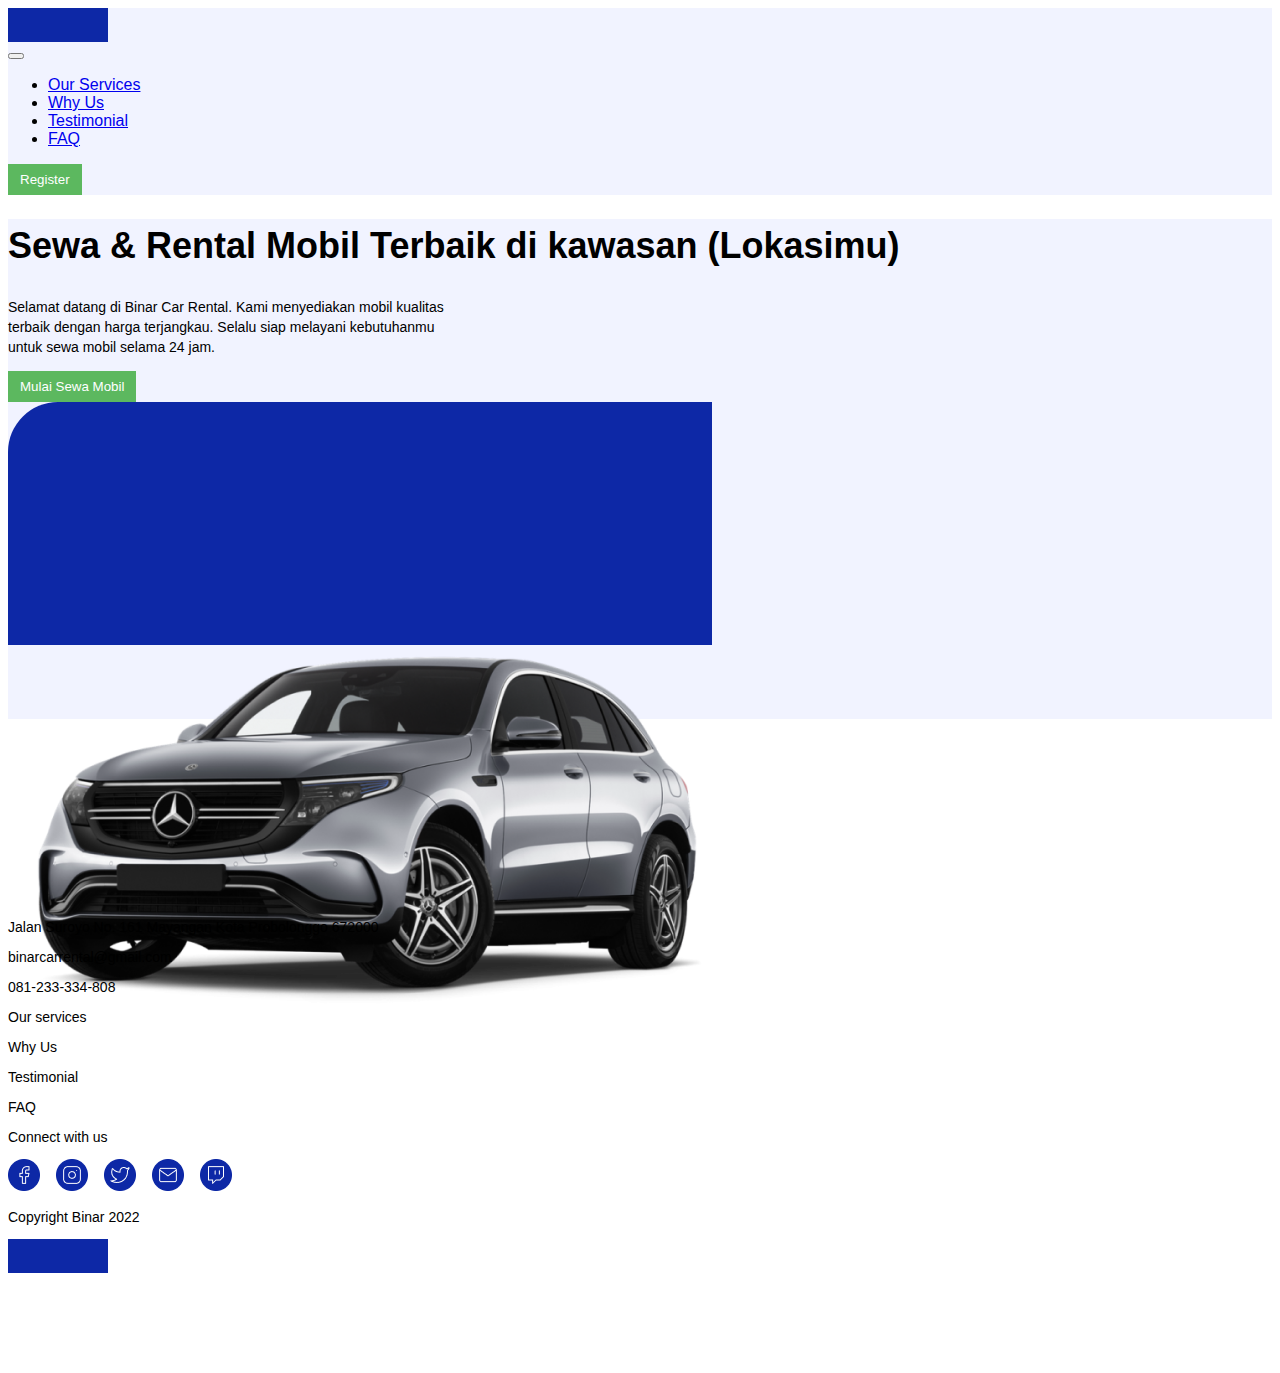
==== public/cars.html @ 1b7198e5 "menambahkan halaman cars" ====
<!doctype html>
<html lang="en">
  <head>
    <!-- Required meta tags -->
    <meta charset="utf-8">
    <meta name="viewport" content="width=device-width, initial-scale=1">

    <!-- Bootstrap CSS -->
    <link href="https://cdn.jsdelivr.net/npm/bootstrap@5.1.3/dist/css/bootstrap.min.css" rel="stylesheet" integrity="sha384-1BmE4kWBq78iYhFldvKuhfTAU6auU8tT94WrHftjDbrCEXSU1oBoqyl2QvZ6jIW3" crossorigin="anonymous">

    <!-- Style -->
    <link rel="stylesheet" href="css/assets/css/style.css">

    <!-- 1. Owl Carousel Min.css -->
    <link rel="stylesheet" href="https://cdnjs.cloudflare.com/ajax/libs/OwlCarousel2/2.3.4/assets/owl.carousel.min.css" integrity="sha512-tS3S5qG0BlhnQROyJXvNjeEM4UpMXHrQfTGmbQ1gKmelCxlSEBUaxhRBj/EFTzpbP4RVSrpEikbmdJobCvhE3g==" crossorigin="anonymous" referrerpolicy="no-referrer" />

    <!-- 2. Owl Carousel Theme Min.css -->
    <link rel="stylesheet" href="https://cdnjs.cloudflare.com/ajax/libs/OwlCarousel2/2.3.4/assets/owl.theme.default.min.css" integrity="sha512-sMXtMNL1zRzolHYKEujM2AqCLUR9F2C4/05cdbxjjLSRvMQIciEPCQZo++nk7go3BtSuK9kfa/s+a4f4i5pLkw==" crossorigin="anonymous" referrerpolicy="no-referrer" />

    <title>Challenge - 01</title>
  </head>
  <body>
    <!-- Navbar -->
    <nav class="navbar navbar-expand-lg navbar-light">
        <div class="container mt-4">
          <div class="kotak"></div>
          <button class="navbar-toggler" type="button" data-bs-toggle="collapse" data-bs-target="#navbarNav" aria-controls="navbarNav" aria-expanded="false" aria-label="Toggle navigation">
            <span class="navbar-toggler-icon"></span>
          </button>
          <div class="collapse navbar-collapse" id="navbarNav">
            <ul class="navbar-nav ms-auto">
              <li class="nav-item ms-2">
                <a class="nav-link" aria-current="page" href="#service">Our Services</a>
              </li>
              <li class="nav-item ms-2">
                <a class="nav-link" href="#why">Why Us</a>
              </li>
              <li class="nav-item ms-2">
                <a class="nav-link" href="#testi">Testimonial</a>
              </li>
              <li class="nav-item ms-2">
                <a class="nav-link" href="#FAQ">FAQ</a>
              </li>
            </ul>

            <div>
                <button class="button-primary fw-bold nav-link rounded-1 ms-4">Register</button>
            </div>
          </div>
        </div>
      </nav>
    <!-- Navbar End -->

    <!-- Hero -->
    <section class="hero">
      <div class="container h-100">
        <div class="row h-100">
          <div class="col-md-6 my-auto">
            <h1 class="hero-title">Sewa & Rental Mobil Terbaik di kawasan (Lokasimu)</h1>
            <p class="hero-parg">Selamat datang di Binar Car Rental. Kami menyediakan mobil kualitas <br> terbaik dengan harga terjangkau. Selalu siap melayani kebutuhanmu <br> untuk sewa mobil selama 24 jam.</p>
            <a href="">
              <button class="button-primary fw-bold rounded-1">Mulai Sewa Mobil</button>
            </a>
          </div>

          <div class="col-6 position-relative">
            <div class="background-mobil position-absolute bottom-0 end-0"></div>
            <img src="css/assets/img/Mercedes Car.png" alt="" class="position-absolute bottom-0 end-0">
          </div>
        </div>
      </div>
    </section>
    <!-- Hero End -->


    <!-- Footer -->
    <section class="footer mt-5">
      <div class="container">
        <div class="row bawah">
          <div class="col-3">
            <p class="ft">Jalan Suroyo No. 161 Mayangan Kota Probolonggo 672000</p>
            <p class="ft">binarcarrental@gmail.com</p>
            <p class="ft">081-233-334-808</p>
          </div>
          <div class="col-3 ps-5">
            <p class="ft">Our services</p>
            <p class="ft">Why Us</p>
            <p class="ft">Testimonial</p>
            <p class="ft">FAQ</p>
          </div>
          <div class="col-3">
            <p class="ft">Connect with us</p>
            <img src="css/assets/img/list item.png" alt="">
          </div>
          <div class="col-3">
            <p class="ft">Copyright Binar 2022</p>
            <div class="kotak"></div>
          </div>
        </div>
      </div>
    </section>
    <!-- Footer End -->

  </body>
</html>
---- public/css/assets/css/style.css ----
* {
    font-family: Arial, Helvetica, sans-serif;
}

/* Navbar */
.kotak {
    width: 100px;
    height: 34px;
    background-color: #0D28A6;
    ;
}

nav {
    margin-top: 25px;
    background-color: #F1F3FF;
    margin-top: 0;
}

.button-primary {
    background-color: #5CB85F;
    border: none;
    color: white;
}

.nav-link:hover {
    font-weight: 700;
}
/* Navbar End*/

/* Hero */
.hero {
    height: 500px;
    width: 100%;
    background-color:#F1F3FF;
}

.hero-kanan {
    height: 500px;
}

.hero-title {
    font-size: 36px;
    font-weight: 700;
    line-height: 54px;
}

.hero-parg {
    font-size: 14px;
    line-height: 20px;
    margin-top: 16px;
}

.button-primary {
    padding: 8px 12px;
}

.background-mobil {
    width: 704px;
    height: 243px;
    background-color: #0D28A6;
    border-top-left-radius: 50px;
}
/* Hero End */

/* Our service */
.our-service {
    margin: 150px;
}

/* Our service End */

/* Why Us */
.why-us-title {
    font-size: 24px;
}

.border {
    width: 268px;
    height: 196px;
    margin-bottom: 100px;
    padding: 15px;
}

h3 {
    font-size: 16px;
}

.why-us-text {
    font-size: 14px;
}
/* Why Us End*/

/* Testimoni */
.testi-title {
    font-size: 24px;
}

.testi-text {
    font-size: 14px;
}
/* Testimoni End */

/* Banner */
.banner-custom {
    width: 1168px;
    height: 326px;
    background-color: #0D28A6;
    padding: 50px;
}

.banner-text {
    font-size: 14px;
}
/* Banner */

/* FAQ */
.faq-title {
    font-size: 24px;
}

.faq-p {
    font-size: 14px;
}
/* FAQ End */

/* Footer */
.bawah {
    margin-top: 200px;
    margin-bottom: 100px;
}

.ft {
    font-size: 14px;
}
/* Footer End */
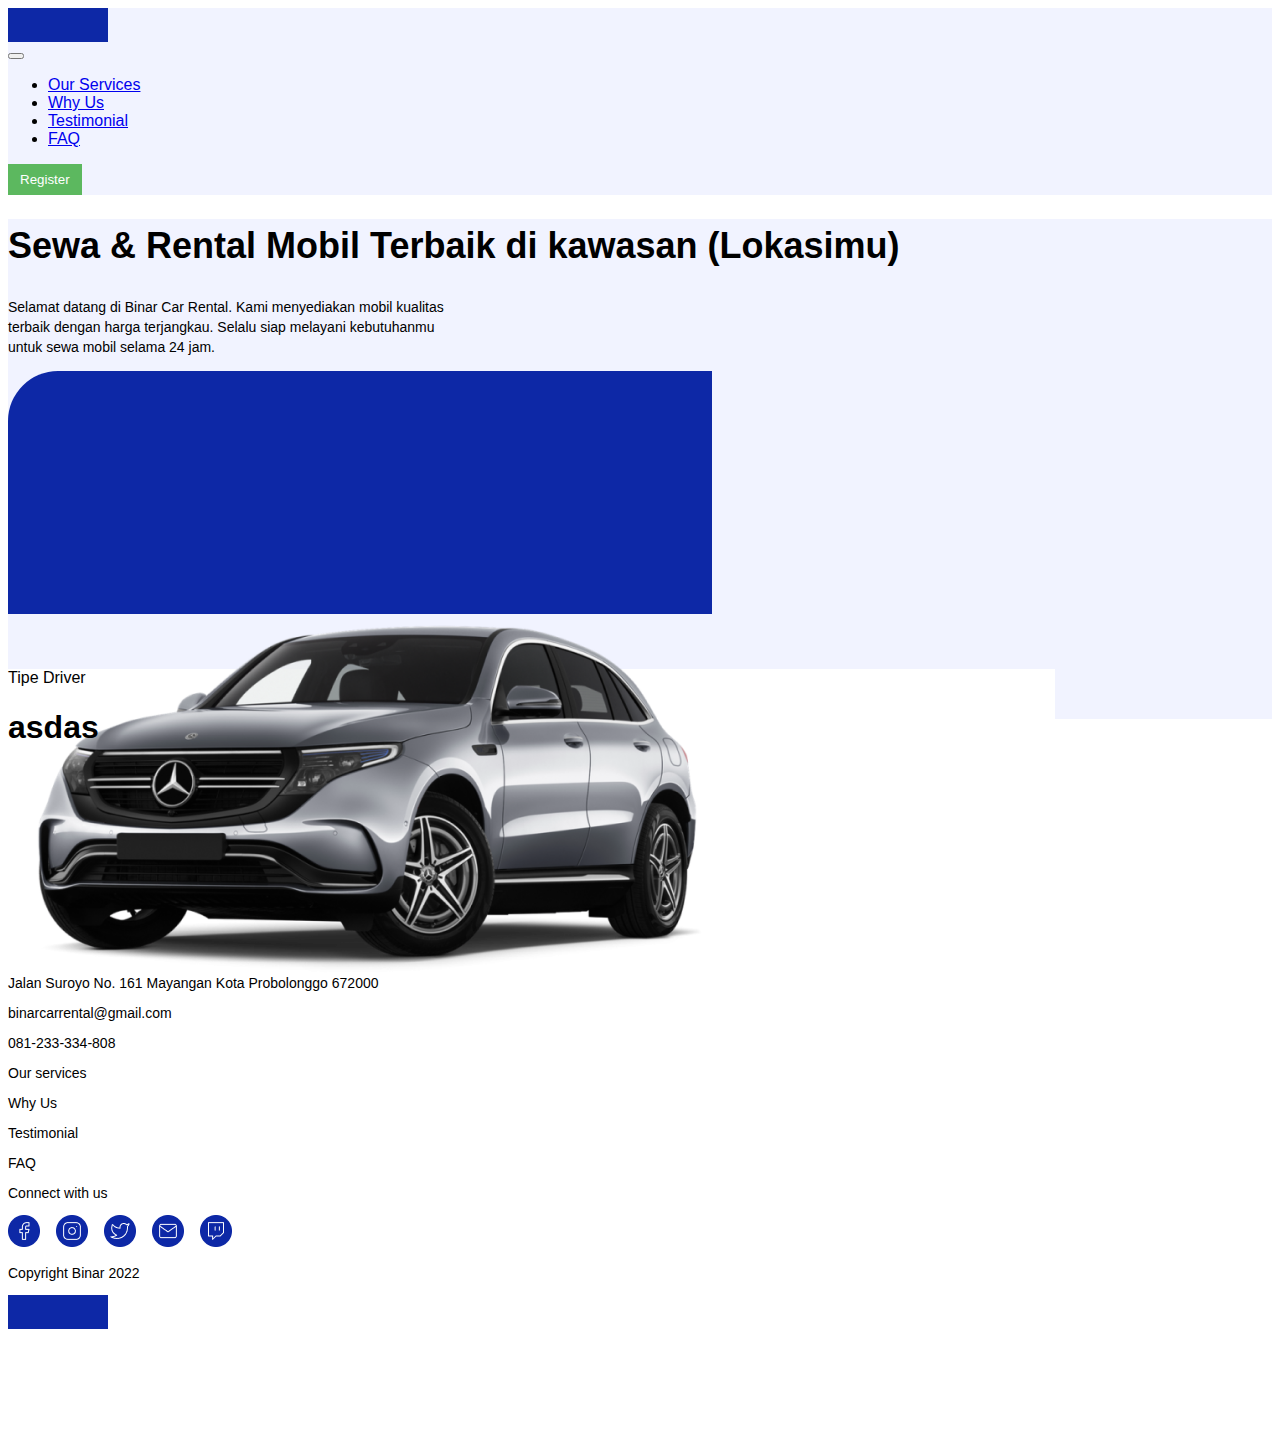
==== commit 058ceda4: "bikin kotak cari mobil" ====
--- a/public/cars.html
+++ b/public/cars.html
@@ -58,11 +58,7 @@
           <div class="col-md-6 my-auto">
             <h1 class="hero-title">Sewa & Rental Mobil Terbaik di kawasan (Lokasimu)</h1>
             <p class="hero-parg">Selamat datang di Binar Car Rental. Kami menyediakan mobil kualitas <br> terbaik dengan harga terjangkau. Selalu siap melayani kebutuhanmu <br> untuk sewa mobil selama 24 jam.</p>
-            <a href="">
-              <button class="button-primary fw-bold rounded-1">Mulai Sewa Mobil</button>
-            </a>
           </div>
-
           <div class="col-6 position-relative">
             <div class="background-mobil position-absolute bottom-0 end-0"></div>
             <img src="css/assets/img/Mercedes Car.png" alt="" class="position-absolute bottom-0 end-0">
@@ -72,9 +68,17 @@
     </section>
     <!-- Hero End -->
 
+    <!-- cari mobil -->
+    <section class="cari-mobil position-absolute w-100">
+        <div class="container-cm shadow mx-auto rounded-1">
+            <label>Tipe Driver</label>
+            <h1>asdas</h1>
+        </div>
+    </section>
+    <!-- cari mobil end -->
 
     <!-- Footer -->
-    <section class="footer mt-5">
+    <section class="footer">
       <div class="container">
         <div class="row bawah">
           <div class="col-3">
--- a/public/css/assets/css/style.css
+++ b/public/css/assets/css/style.css
@@ -133,3 +133,11 @@
     font-size: 14px;
 }
 /* Footer End */
+
+/* cari mobil */
+.container-cm {
+    width: 1047px;
+    height: 106px;
+    margin-top: -50px;
+    background-color: #fff;
+} 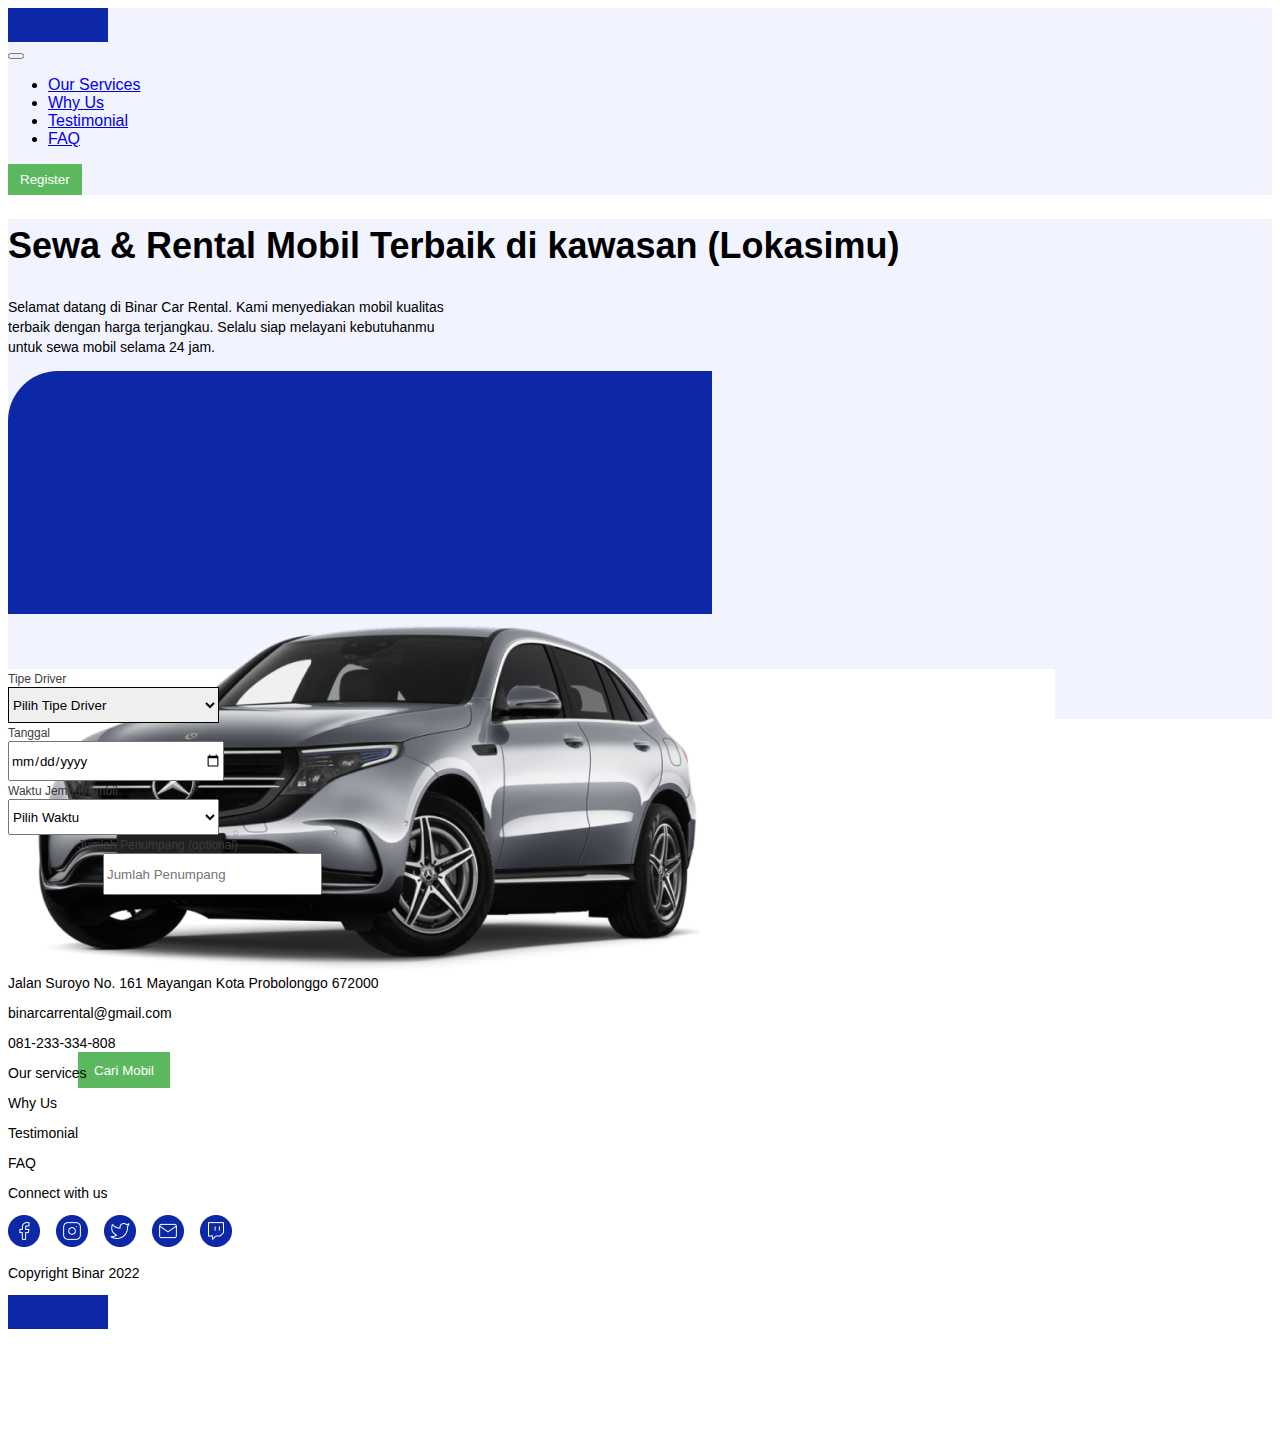
==== commit b6b0c36d: "membuat form cari mobil" ====
--- a/public/cars.html
+++ b/public/cars.html
@@ -70,9 +70,46 @@
 
     <!-- cari mobil -->
     <section class="cari-mobil position-absolute w-100">
-        <div class="container-cm shadow mx-auto rounded-1">
-            <label>Tipe Driver</label>
-            <h1>asdas</h1>
+        <div class="row container-cm shadow mx-auto rounded-3">
+          <div class="col-2 my-auto ms-3">
+            <form action="#">
+                <labelc class="jdl">Tipe Driver</labelc> <br>
+                <select name="driver" id="tipeDriver">
+                  <option value="jdl">Pilih Tipe Driver</option>
+                  <option value="sopir">Dengan Sopir</option>
+                  <option value="tdkSopir">Tanpa Sopir(lepas kunci)</option>
+                  <label for="">Tanggal</label>
+                </select>
+              </form>        
+            </div>
+            <div class="col-2 my-auto ms-5">
+              <form action="#">
+                <label for="" class="jdl">Tanggal</label> <br>
+                <input type="date" name="" id="tanggal">
+              </form>
+            </div>
+            <div class="col-2 my-auto">
+              <form action="#">
+                <label for="" class="jdl ms-4">Waktu Jemput/Ambil</label> <br>
+                <select name="waktu" id="waktu" class="ms-5">
+                  <option value="">Pilih Waktu</option>
+                  <option value="">08.00 WIB</option>
+                  <option value="">09.00 WIB</option>
+                  <option value="">10.00 WIB</option>
+                  <option value="">11.00 WIB</option>
+                  <option value="">12.00 WIB</option>
+                </select>
+              </form>
+            </div>
+            <div class="col-3 my-auto">
+              <form action="#">
+                <label for="" class="jdl-penumpang">Jumlah Penumpang (optional)</label> <br>
+                <input type="number" name="penumpang" id="penumpang" placeholder="Jumlah Penumpang">
+              </form>
+            </div>
+            <div class="col-2 my-auto">
+              <button class="button-primary-cm fw-bold rounded-1">Cari Mobil</button>
+            </div>
         </div>
     </section>
     <!-- cari mobil end -->
@@ -104,6 +141,5 @@
       </div>
     </section>
     <!-- Footer End -->
-
   </body>
 </html>--- a/public/css/assets/css/style.css
+++ b/public/css/assets/css/style.css
@@ -140,4 +140,45 @@
     height: 106px;
     margin-top: -50px;
     background-color: #fff;
-} +} 
+
+.button-primary-cm {
+    background-color: #5CB85F;
+    border: none;
+    color: white;
+    width: 92px;
+    height: 36px;
+    margin-left: 70px;
+    margin-top: 15%;
+}
+
+.jdl, .jdl-penumpang{
+    color: #3C3C3C;
+    font-size: 12px;
+}
+
+input[type="date"] {
+    height: 36px;
+    width: 210.75px;
+}
+
+#tipeDriver {
+    height: 36px;
+    width: 210.75px;
+    border: 1px black solid;
+}
+
+#waktu {
+    height: 36px;
+    width: 210.75px;
+}
+
+input[type="number"] {
+    height: 36px;
+    width: 210.75px;
+    margin-left: 95px;
+} 
+
+.jdl-penumpang {
+    margin-left: 70px;
+}